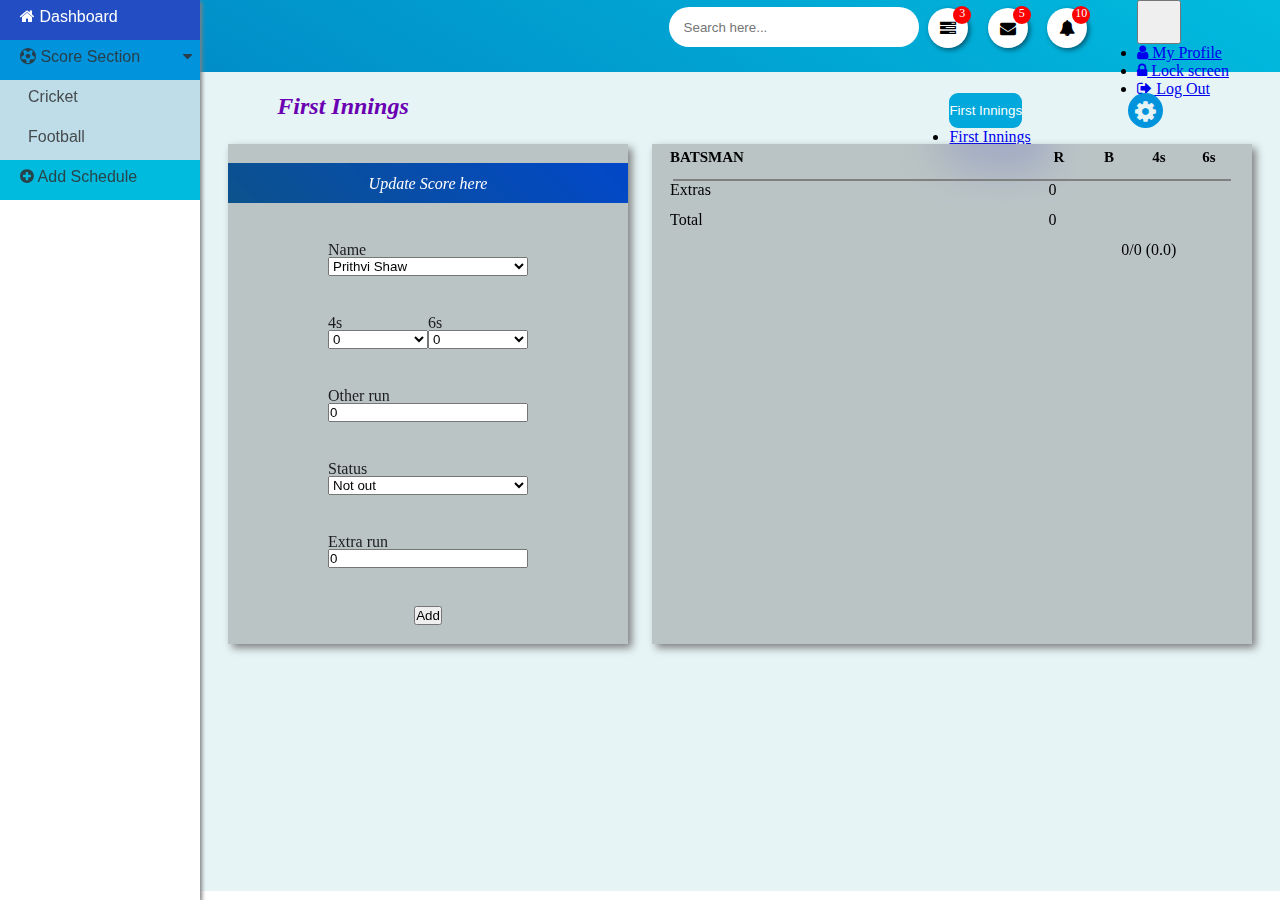
==== batting.html @ 8fdf4dda "Create batting.html" ====
<html lang="en">
  <head>
    <meta charset="UTF-8" />
    <meta http-equiv="X-UA-Compatible" content="IE=edge" />
    <meta name="viewport" content="width=device-width, initial-scale=1.0" />
    <link rel="stylesheet" href="batting.css" />
    <!-- favicon -->
    <link rel="shortcut icon" href="../../../../images/favicon/circle-cropped.png" type="image/x-icon">
    <!-- jquary -->
    <script src="https://ajax.googleapis.com/ajax/libs/jquery/1.12.4/jquery.min.js"></script>
    <!-- fafa icons -->
    <link
      rel="stylesheet"
      href="https://cdnjs.cloudflare.com/ajax/libs/font-awesome/4.7.0/css/font-awesome.min.css"
    />
    <link
      rel="stylesheet"
      href="path/to/font-awesome/css/font-awesome.min.css"
    />
    <!-- bootstrap -->
    <link
      href="https://cdn.jsdelivr.net/npm/bootstrap@5.0.0-beta3/dist/css/bootstrap.min.css"
      rel="stylesheet"
      integrity="sha384-eOJMYsd53ii+scO/bJGFsiCZc+5NDVN2yr8+0RDqr0Ql0h+rP48ckxlpbzKgwra6"
      crossorigin="anonymous"
    />
    <title>First Innings</title>
  </head>
  <body>
    <div id="navbar_section_for_admin">
      <nav>
        <div class="nave_logo">
          <h2>S.A GROUP</h2>
        </div>
        <div class="search_box">
          <input
            type="search"
            name=""
            id="search_input_admin"
            placeholder="Search here..."
          />
        </div>

        <!-- notification_section -->
        <div class="notification_section">
          <div class="admin_tasks">
            <i class="fa fa-tasks" aria-hidden="true"></i>
            <div class="count_alert">3</div>
          </div>
          <div class="admin_mailbox">
            <i class="fa fa-envelope" aria-hidden="true"></i>
            <div class="count_alert">5</div>
          </div>
          <div class="admin_notification">
            <i class="fa fa-bell" aria-hidden="true"></i>
            <div class="count_alert">10</div>
          </div>
        </div>

        <!-- PROFILE -->
        <div class="profile_section">
          <div class="dropdown">
            <button
              class="btn dropdown-toggle"
              type="button"
              id="dropdownMenuButton1"
              data-bs-toggle="dropdown"
              aria-expanded="false"
            >
              <div id="profile_photo"></div>
            </button>
            <ul class="dropdown-menu" aria-labelledby="dropdownMenuButton1">
              <li>
                <a class="dropdown-item" href="#"
                  ><i class="fa fa-user" aria-hidden="true"></i> My Profile</a
                >
              </li>
              <li>
                <a class="dropdown-item" href="#"
                  ><i class="fa fa-lock" aria-hidden="true"></i> Lock screen</a
                >
              </li>
              <li>
                <a class="dropdown-item" href="#"
                  ><i class="fa fa-sign-out" aria-hidden="true"></i> Log Out</a
                >
              </li>
            </ul>
          </div>
        </div>
      </nav>
    </div>
    <!-- SIDEBAR  -->
    <div class="sidebar">
       <a class="" href="../adminhome.html"
        ><i class="fa fa-home" aria-hidden="true"></i> Dashboard</a
      >

      <a href="#score" class="dropdown-btn"
        ><i class="fa fa-futbol-o" aria-hidden="true"></i> Score Section
        <i class="fa fa-caret-down"></i>
      </a>
      <div class="dropdown-container">
        <a href="cricket.html">Cricket</a>
        <a href="#">Football</a>
        
      </div>
      <a href="addSchedule" class="st1"
        ><i class="fa fa-plus-circle" aria-hidden="true"></i> Add Schedule</a
      >
     
    </div>

    <!-- START MAIN CONTENT -->
    <div class="content">
      <div id="first_innings">
      <div class="page_title_section">
        <p class="cricket_ti"><i>First Innings</i></p>
        <div class="right_section">
          
          <div class="dropdown">
            <button
              class="btn dropdown-toggle select_section"
              type="button"
              id="dropdownMenuButton1"
              data-bs-toggle="dropdown"
              aria-expanded="false"
            >
              First Innings
            </button>
            <ul class="dropdown-menu" aria-labelledby="dropdownMenuButton1">
              <li>
                <a class="dropdown-item" href="#" 
                  > First Innings</a
                >
              </li>
              <li>
                <a class="dropdown-item" href="#" id="second_ing"
                  > Second Innings</a
                >
              </li>
              
            </ul>
          </div>

          <div class="settinr_button">
            <i class="fa fa-cog" aria-hidden="true"></i>
          </div>
        </div>
      </div>


      <div class="add_score">
        <div class="first_team_add_score">
          <form action="#" class="add_score_section_form_ft">
            <div class="form_header">
              <p class="update_text" style="color: #fff;"><i>Update Score here</i></p>
            </div>
            <div>
            <p class="player_name">Name</p>
              <select name="name" id="batting_name">
                
                <option value="Prithvi Shaw">Prithvi Shaw</option>
                <option value="Shikhar Dhawan">Shikhar Dhawan</option>
                <option value="Steven Smith">Steven Smith</option>
                <option value="Lalit Yadav">Lalit Yadav</option>
                <option value="Rishabh Pant (c) (wk)">Rishabh Pant (c) (wk)</option>
                <option value="Shimron Hetmyer">Shimron Hetmyer</option>
                <option value="Marcus Stoinis">Marcus Stoinis</option>
                <option value="Ravichandran Ashwin">Ravichandran Ashwin</option> 
                <option value="Kagiso Rabada">Kagiso Rabada</option>
                <option value="Amit Mishra">Amit Mishra</option>
                <option value="Avesh Khan">Avesh Khan</option>
                
              </select>
            </div>
            <div class="main_run">
              <div>
                <p class="run_4s_6s">4s</p>
                <select name="run" id="count_4s">
                  <option value="0">0</option>
                  <option value="1">1</option>
                </select>
              </div>
              <div>
                <p class="run_4s_6s">6s</p>
                <select name="run" id="count_6s">
                  <option value="0">0</option>
                  <option value="1">1</option>
                </select>
              </div>
            </div>
            <div>
              <p class="other_run_txt">Other run</p>
              <input type="number" name="" id="other_run" value="0"/>
            </div>
            <div>
              <p class="status_txt">Status</p>
              <select name="name" id="status">
                <option value="not out">Not out</option>
                <option value="boald">Bold</option>
                <option value="catch out">Catch out</option>
                <option value="run out">Run out</option>
                <option value=""></option></select
              >
            </div>
            <div>
              <p class="extra_run_txt">Extra run</p>
              <input type="number" name="" id="extrarun" value="0" />
            </div>
            <input type="button" value="Add" id="add" />
          </form>
        </div>
<!-- PREVIEW -->
        <div class="first_team_score_preview">
          <div id="first_table_rowid" class="table_row">
            <div id="first_table_column1id" class="table_column1">BATSMAN</div>
            <div id="first_score_headingid" class="score_headingid">
              <div id="first_table_column2id" class="table_column2">R</div>
              <div id="first_table_column2id" class="table_column2">B</div>
              <div id="first_table_column2id" class="table_column2">4s</div>
              <div id="first_table_column2id" class="table_column2">6s</div>
            </div>
          </div>

          <div
            class="hr_line_for_scoreboard"
            style="border: 1px solid gray"
          ></div>
          <!-- TABLE ROW -->
          
        </div>
      </div>
      </div>


    <!-- SECOND INNINGS -->
      
    </div>

    <script src="batting.js"></script>

    <script
      src="https://cdn.jsdelivr.net/npm/bootstrap@5.0.0-beta3/dist/js/bootstrap.bundle.min.js"
      integrity="sha384-JEW9xMcG8R+pH31jmWH6WWP0WintQrMb4s7ZOdauHnUtxwoG2vI5DkLtS3qm9Ekf"
      crossorigin="anonymous"
    ></script>
  </body>
</html>
---- batting.css ----
@charset "utf-8";
* {
  box-sizing: border-box;
  margin: 0px;
  padding: 0px;
}
/*******************
*********NAV SECTION*
*****************/
#navbar_section_for_admin {
  width: 100vw;
  height: 8vh;
  background-image: linear-gradient(30deg, #0186c4, #01bbde);
}

nav {
  width: 100%;
  height: 100%;
  display: flex;
}
.nave_logo {
  width: 55vw;
}
.search_box {
  width: 300px;
}
.notification_section {
  width: 200px;

  display: flex;
  justify-content: space-around;
}
.profile_section {
  width: 200px;
  padding-left: 40px;
}
.nave_logo h2 {
  font-family: Cambria, Cochin, Georgia, Times, "Times New Roman", serif;
  color: #e0e3e4;
  margin-top: 9px;
  margin-left: 10px;
}

#search_input_admin {
  width: 250px;
  height: 40px;
  border-radius: 20px;
  border: 2px solid gray;
  margin-top: 7px;
  margin-left: 40px;
  padding: 15px;
  border: none;
}
#search_input_admin:focus {
  outline: none;
}
/*****notification_section****/
.notification_section .admin_tasks,
.admin_mailbox,
.admin_notification {
  width: 40px;
  height: 40px;
  border-radius: 20px;
  box-shadow: 2px 2px 5px rgb(3, 89, 116);
  margin-top: 8px;
  background-color: #ffffff;
}
.notification_section .admin_tasks,
.admin_mailbox,
.admin_notification:hover {
  cursor: pointer;
}
.fa-tasks,
.fa-envelope,
.fa-bell {
  margin-top: 12px;
  margin-left: 12px;
}
.notification_section .count_alert {
  width: 18px;
  height: 18px;
  border-radius: 9px;
  background-color: red;
  color: #ffffff;
  position: relative;
  left: 25px;
  top: -30px;
  font-size: 12px;
  text-align: center;
}
/***profile***/
#dropdownMenuButton1:focus {
  outline: none;
}
.profile_section #profile_photo {
  width: 40px;
  height: 40px;
  border-radius: 20px;
}

/*************************
**********SIDEBAR**********
**************************/

.sidebar {
  margin: 0;
  padding: 0;
  width: 200px;
  background-color: #fff;
  position: fixed;
  height: 100%;
  overflow: auto;
  top: 0;
  box-shadow: 2px 2px 4px gray;
}
/***sidebar profile***/
.my_profileinsidebar {
  width: 100%;
  height: 150px;
}
#profile_photo_forsidebar {
  width: 90px;
  height: 90px;
  position: relative;
  border-radius: 45px;
  background-color: rgb(154, 159, 161);
  float: left;
  margin-left: 55px;
  margin-top: 30px;
}
#my_side_pic h6 {
  margin-left: 55px;
}
#profile_photo_forsidebar p {
  text-align: center;
  padding-top: 45%;
  font-size: 1.5rem;
}
input[type="file"] {
  position: absolute;
  width: 100%;
  top: 0;
  left: 0;
  height: 100%;
  opacity: 0;
}

.sidebar a {
  display: block;
  color: rgba(48, 46, 46, 0.842);
  padding-left: 20px;
  padding-top: 8px;
  text-decoration: none;
  height: 40px;
  font-family: sans-serif;
  font-weight: 500;
}

.sidebar a.active {
  background-color: #0194dd;
  color: #f8f9fa;
  font-weight: 500;
}

.sidebar a:hover:not(.active) {
  background-color: #0536bbe0;
  color: #ffffff;
}

div.content {
  margin-left: 200px;
  padding: 1px 16px;
  
  
  
}

@media screen and (max-width: 700px) {
  .sidebar {
    width: 100%;
    height: auto;
    position: relative;
  }
  .sidebar a {
    float: left;
  }
  div.content {
    margin-left: 0;
  }
}

@media screen and (max-width: 400px) {
  .sidebar a {
    text-align: center;
    float: none;
  }
}
.dropdown-container {
  display: block;
  background-color: #bedde9;
  padding-left: 8px;
}
.dropdown-btn {
  background-color: #0194dd;
}
.st1 {
  background-color: #01bbde;
}
/* Optional: Style the caret down icon */
.fa-caret-down {
  float: right;
  padding-right: 8px;
}
/***************
*****CCONTENT****/
.content {
  background-color: #e6f4f5;
  background-image: url(../../../../../images/operateBatting/p3.png);
  background-size: cover;
  height: 91vh;
}
/**first innings***/
#first_innings{
  width: 100%;
  display: flex;
  flex-direction: column;
  align-items: center;
}
/***second innings**/
#second_innings{
  width: 100%;
  display: flex;
  flex-direction: column;
  align-items: center;
}


.add_score{
  width: 100%;
  display: flex;
  justify-content: space-around;
}
.first_team_add_score{
  width: 400px;
  height: 500px;
  box-shadow: 4px 4px 8px gray;
  background: rgba(86, 86, 86, 0.3);
  backdrop-filter: blur(10px);
}
.add_score >div:hover{
  box-shadow: 2px 2px 4px gray;
}
/****ADD TLTLE SECTION***/
/*TITLE SECTION*/
.page_title_section {
  width: 88.3%;
  height: 36px;
  display: flex;
  justify-content: space-between;
  margin-top: 20px;
  margin-bottom: 15px;
}
.cricket_ti {
  width: 70%;
  color: #6a00b1;
  font-size: 1.5rem;
  font-weight: 600;
}
.right_section {
  width: 300px;
  display: flex;
  justify-content: space-around;
}
.select_section{
  border-radius: 9px;
  border: none;
  background-color: rgb(0, 168, 219);
  color: #fff;
  font-weight: 500;
  height: 35px;
}
.select_section:focus{
  outline: none;
}

.settinr_button {
  width: 35px;
  height: 35px;
  border-radius: 17.5px;
  color: #e6f4f5;
  font-size: 1.5rem;
  background-color: #0194dd;
  text-align: center;
  padding-top: 6px;
}
.settinr_button:hover {
  cursor: pointer;
}
/*****FIRST TEAM FORM****/
.add_score_section_form_ft{
  width: 100%;
  height: 100%;
  display: flex;
  flex-direction: column;
  align-items: center;
  justify-content: space-around;
}
.add_score_section_form_ft p{
  margin-bottom: -2px;
  font-size: 1rem;
  font-weight: 500;
  color: rgba(26, 25, 25, 0.979);
}
.add_score_section_form_ft select{
  width: 200px;
}
.form_header{
  width: 100%;
  height: 40px;
  background-image: linear-gradient(45deg,rgba(4, 77, 138, 0.959),rgb(2, 71, 201));
  display: flex;
  justify-content: center;
  align-items: center;
}
.update_text{
  font-size: 1.3rem;
  font-weight: 500;
  color: #bfddf5;
}
.main_run{
  display: flex;

}
.main_run select{
  width: 100px;
}
#other_run{
  width: 200px;
}
#extrarun{
  width: 200px;
}
/***FIRST TEAM SCORE PREVIEW SECTION**/
.first_team_score_preview,.first_team_score_preview2{
  width: 600px;
  min-height: 500px;
  box-shadow: 4px 4px 8px gray;
  display: flex;
  flex-direction: column;
  align-items: center;
  background: rgba(86, 86, 86, 0.3);
  backdrop-filter: blur(20px);
  padding-top: 5px;
}

.hr_line_for_scoreboard{
  width: 93%;
  height: 2px;
  border: 1px solid rgb(255, 255, 255);
  background-color: gray;
}

.batting_score{
  width: 100%;
}
.batting_score_table{
  display: flex;
  flex-direction: column;
  align-items: center;
}
.table_row{
  width: 94%;
  height: 30px;
  display: flex;
  justify-content: space-between;
  font-size: 15px;
  font-family: Cambria, Cochin, Georgia, Times, 'Times New Roman', serif;
  font-weight: bold;
}
.table_column1{
  width: 300px;
  height: 30px;
  display: flex;
}
.p_nm{
  width: 200px; 
}
.p_status{
  word-wrap: none;
}
.score_headingid{
  display: flex;
  justify-content: space-around;
}
.table_column2{
  width: 50px;
  height: 30px;
  text-align: center;
}
.footer_score{
  width: 94%;
  height: 30px;
  display: flex;
}
.name_txt{
  width: 67.1%;
  height: 30px;
}
.run_footer_prev{
  margin-left: 80%;
}
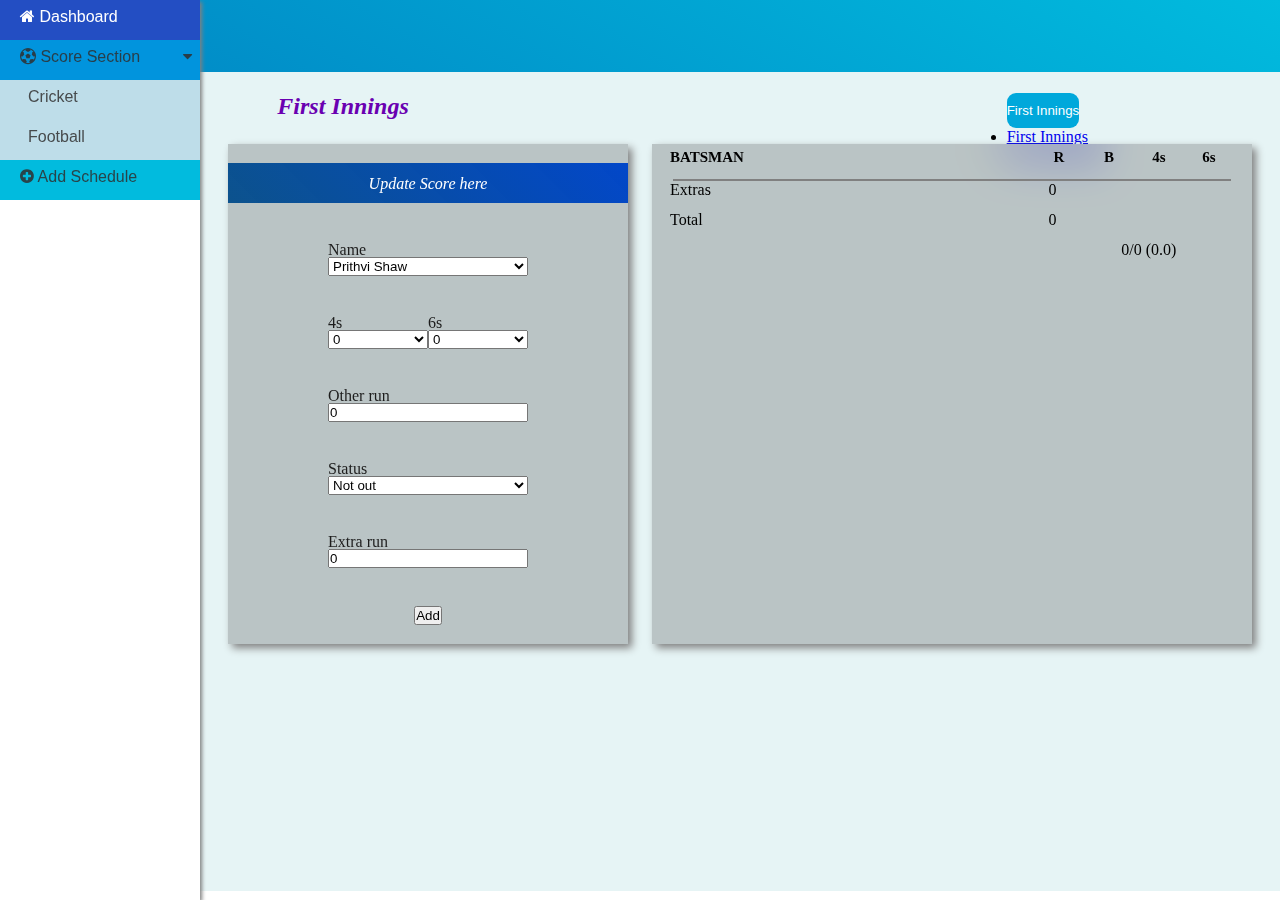
==== commit c9e6704b: "Update batting.html" ====
--- a/batting.html
+++ b/batting.html
@@ -32,62 +32,6 @@
         <div class="nave_logo">
           <h2>S.A GROUP</h2>
         </div>
-        <div class="search_box">
-          <input
-            type="search"
-            name=""
-            id="search_input_admin"
-            placeholder="Search here..."
-          />
-        </div>
-
-        <!-- notification_section -->
-        <div class="notification_section">
-          <div class="admin_tasks">
-            <i class="fa fa-tasks" aria-hidden="true"></i>
-            <div class="count_alert">3</div>
-          </div>
-          <div class="admin_mailbox">
-            <i class="fa fa-envelope" aria-hidden="true"></i>
-            <div class="count_alert">5</div>
-          </div>
-          <div class="admin_notification">
-            <i class="fa fa-bell" aria-hidden="true"></i>
-            <div class="count_alert">10</div>
-          </div>
-        </div>
-
-        <!-- PROFILE -->
-        <div class="profile_section">
-          <div class="dropdown">
-            <button
-              class="btn dropdown-toggle"
-              type="button"
-              id="dropdownMenuButton1"
-              data-bs-toggle="dropdown"
-              aria-expanded="false"
-            >
-              <div id="profile_photo"></div>
-            </button>
-            <ul class="dropdown-menu" aria-labelledby="dropdownMenuButton1">
-              <li>
-                <a class="dropdown-item" href="#"
-                  ><i class="fa fa-user" aria-hidden="true"></i> My Profile</a
-                >
-              </li>
-              <li>
-                <a class="dropdown-item" href="#"
-                  ><i class="fa fa-lock" aria-hidden="true"></i> Lock screen</a
-                >
-              </li>
-              <li>
-                <a class="dropdown-item" href="#"
-                  ><i class="fa fa-sign-out" aria-hidden="true"></i> Log Out</a
-                >
-              </li>
-            </ul>
-          </div>
-        </div>
       </nav>
     </div>
     <!-- SIDEBAR  -->
@@ -102,7 +46,7 @@
       </a>
       <div class="dropdown-container">
         <a href="cricket.html">Cricket</a>
-        <a href="#">Football</a>
+        <a href="football.html">Football</a>
         
       </div>
       <a href="addSchedule" class="st1"
@@ -141,10 +85,6 @@
               </li>
               
             </ul>
-          </div>
-
-          <div class="settinr_button">
-            <i class="fa fa-cog" aria-hidden="true"></i>
           </div>
         </div>
       </div>
